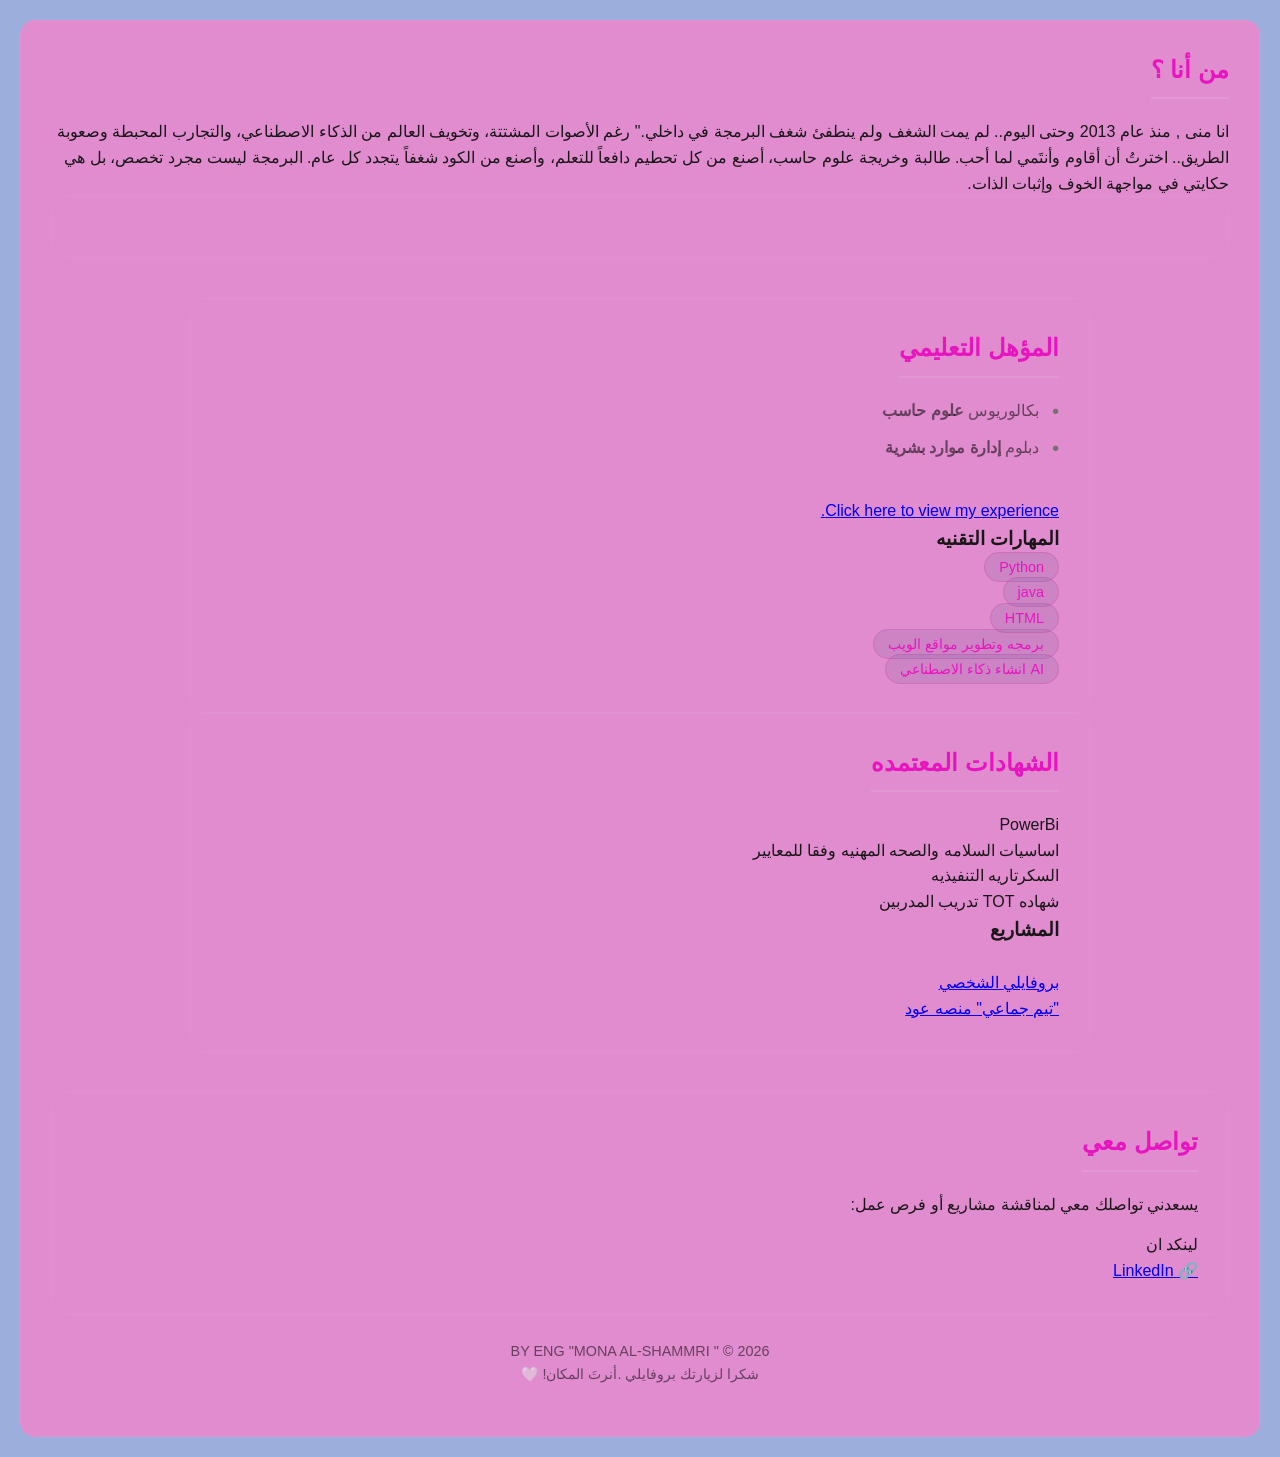
==== index.html @ d0b1ab3a "Add files via upload" ====
<!DOCTYPE html>
<html lang="ar" dir="rtl">
<head>
    <meta charset="UTF-8">
    <meta name="viewport" content="width=device-width, initial-scale=1.0">
    <title>منى الشمري | الملف التعريفي</title>
    <link rel ="stylesheet" href="style.css>"
</head>
<body>
     <section>

          <div class="card">
  <h2 class="section-title">من أنا ؟</h2> 
  <p class="bio-text">
   انا منى , منذ عام 2013 وحتى اليوم.. لم يمت الشغف ولم ينطفئ شغف البرمجة في داخلي." رغم الأصوات المشتتة، وتخويف العالم من الذكاء الاصطناعي، والتجارب المحبطة وصعوبة الطريق.. اخترتُ أن أقاوم وأنتَمي لما أحب. طالبة وخريجة علوم حاسب، أصنع من كل تحطيم دافعاً للتعلم، وأصنع من الكود شغفاً يتجدد كل عام. البرمجة ليست مجرد تخصص، بل هي حكايتي في مواجهة الخوف وإثبات الذات.
  </p>
<section>

</div>

    
<style>

        :root {
            --bg-color: #9baedc;
            --card-bg: #e08cce;
            --text-main: #1a1518;
            --text-muted: #0803088e;
            --primary: #e715c0;
            --secondary: #757073;
            --accent: #6a2b5b;
        }

        * {
            margin: 0;
            padding: 0;
            box-sizing: border-box;
            font-family: 'Segoe UI', Tahoma, Geneva, Verdana, sans-serif;
        }

        body {
            background-color: var(--bg-color);
            color: var(--text-main);
            line-height: 1.6;
            padding: 20px;
        }

        .container {
            max-width: 900px;
            margin: 40px auto;
        }

        /* الهيدر / الكرت الرئيسي */
        header {
            background: linear-gradient(135deg, var(--card-bg) 0%, #1e1b4b 100%);
            padding: 40px;
            border-radius: 20px;
            text-align: center;
            box-shadow: 0 10px 30px rgba(0,0,0,0.3);
            border: 1px solid rgba(255, 255, 255, 0.05);
            margin-bottom: 30px;
        }

        header h1 {
            font-size: 2.5rem;
            margin-bottom: 10px;
            background: linear-gradient(to left, var(--primary), var(--secondary));
            -webkit-text-fill-color: transparent;
        }

        header p {
            color: var(--text-muted);
            font-size: 1.1rem;
            max-width: 600px;
            margin: 15px auto 0 auto;
        }

        /* الأقسام الرئيسية */
        .grid {
            display: grid;
            grid-template-columns: repeat(auto-fit, minmax(300px, 1xl));
            gap: 20px;
        }

        section {
            background-color: var(--card-bg);
            padding: 30px;
            border-radius: 15px;
            border: 1px solid rgba(255, 255, 255, 0.05);
            transition: transform 0.3s ease;
        }

        section:hover {
            transform: translateY(-5px);
        }

        section h2 {
            font-size: 1.5rem;
            margin-bottom: 20px;
            color: var(--primary);
            border-bottom: 2px solid rgba(255, 255, 255, 0.1);
            padding-bottom: 8px;
            display: inline-block;
        }

        /* ستايل المهارات والشهادات */
        .tags {
            display: flex;
            flex-wrap: wrap;
            gap: 10px;
            margin-top: 10px;
        }

        .tag {
            background: rgba(31, 64, 117, 0.1);
            color: var(--primary);
            padding: 6px 14px;
            border-radius: 20px;
            font-size: 0.9rem;
            border: 1px solid rgba(218, 26, 145, 0.2);
        }

        .tag.hr {
            background: rgba(168, 85, 247, 0.1);
            color: var(--secondary);
            border: 1px solid rgba(168, 85, 247, 0.2);
        }

        .tag.cert {
            background: rgba(16, 185, 129, 0.1);
            color: var(--accent);
            border: 1px solid rgba(16, 185, 129, 0.2);
            font-weight: bold;
        }

        ul {
            list-style-type: none;
        }

        ul li {
            position: relative;
            padding-right: 20px;
            margin-bottom: 12px;
            color: var(--text-muted);
        }

        ul li::before {
            content: "•";
            color: var(--secondary);
            font-weight: bold;
            font-size: 1.2rem;
            position: absolute;
            right: 0;
            top: -2px;
        }

        footer {
            text-align: center;
            margin-top: 5px;
            padding: 20px;
            color: var(--text-muted);
            font-size: 0.9rem;
        }
    </style>
</head>
<body>

    <div class="container">

    

        </header>

        <div class="grid">
            <section>
                <h2>المؤهل التعليمي   </h2>
                <ul>
                    <li>بكالوريوس <strong>علوم حاسب</strong></li>
                    <li>دبلوم <strong>إدارة موارد بشرية</strong></li>
                </ul>
<br>
                 <a href="الخبرات.html"> Click here to view my experience. </a>
                
                <h1>المهارات التقنيه </h1>
                  <p style="color:rgb(52, 7, 45);"> </p>
        
                    <span class="tag">Python</span>
                    <br>
                                        <span class="tag">java </span>
<br>
                    <span class="tag">HTML</span>
                    <br>
                    <span class="tag">  برمجه وتطوير مواقع الويب</span>
                    <br>
                    <span class="tag">  AI انشاء ذكاء الاصطناعي</span>
                </div>
             <section>
                <h2> الشهادات المعتمده </h2>
                <p>PowerBi 
                    <br>
                اساسيات السلامه والصحه المهنيه وفقا للمعايير 
               <br>
               السكرتاريه التنفيذيه 
               <br>
               شهاده TOT تدريب المدربين 
               <br>
             </p>     
     
<h1> المشاريع </h1>   
<br>

<a href="https://comforting-brigadeiros-26d985.netlify.app/" >بروفايلي الشخصي</a>
<br>
<a href="https://drive.google.com/file/d/10i46WJzaLUjeI991WOuQ5ShAM4rWSYrC/view?usp=drivesdk">   "تيم جماعي" منصه عود </a>
                </div>
            <section id="contact">
            <h2>تواصل معي</h2>
            <p style="margin-bottom: 15px;">يسعدني  تواصلك معي لمناقشة مشاريع أو فرص عمل:</p>
            <div class="contact-links">
            <a >لينكد ان </a>
               <br>
               <a href="https://www.linkedin.com/in/mona-alshammri-b14722330" target="_blank">🔗 LinkedIn</a>
            
            </div>
        </section>

        </div>

        <footer>
            <p>BY ENG "MONA AL-SHAMMRI " &copy; 2026
                <br>
شكرا لزيارتك بروفايلي 
                 .أنرتَ المكان! 🤍
            </p>
        </footer>
    </div>

</body>
</html>
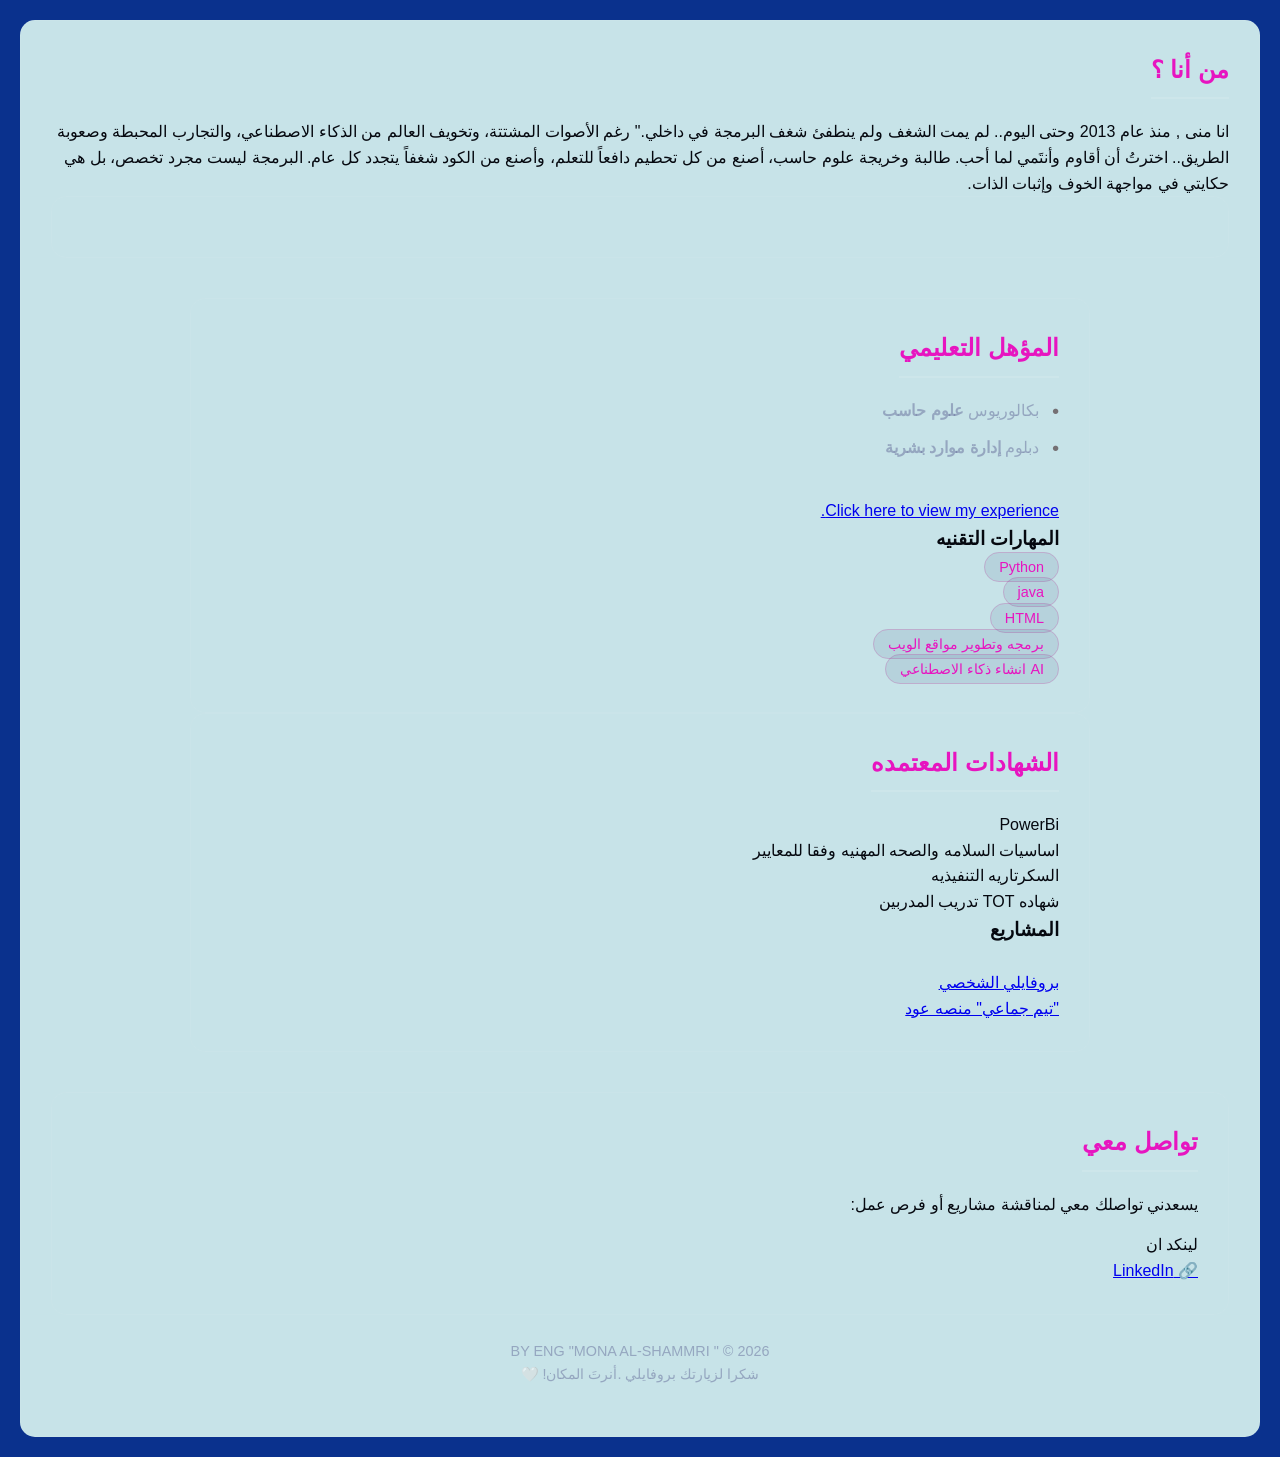
==== commit 9cbea18b: "Add files via upload" ====
--- a/index.html
+++ b/index.html
@@ -22,10 +22,10 @@
 <style>
 
         :root {
-            --bg-color: #9baedc;
-            --card-bg: #e08cce;
-            --text-main: #1a1518;
-            --text-muted: #0803088e;
+            --bg-color: #0a318d;
+            --card-bg: #c7e3e8;
+            --text-main: #05080f;
+            --text-muted: #6e77a08e;
             --primary: #e715c0;
             --secondary: #757073;
             --accent: #6a2b5b;
@@ -183,7 +183,6 @@
                 
                 <h1>المهارات التقنيه </h1>
                   <p style="color:rgb(52, 7, 45);"> </p>
-        
                     <span class="tag">Python</span>
                     <br>
                                         <span class="tag">java </span>
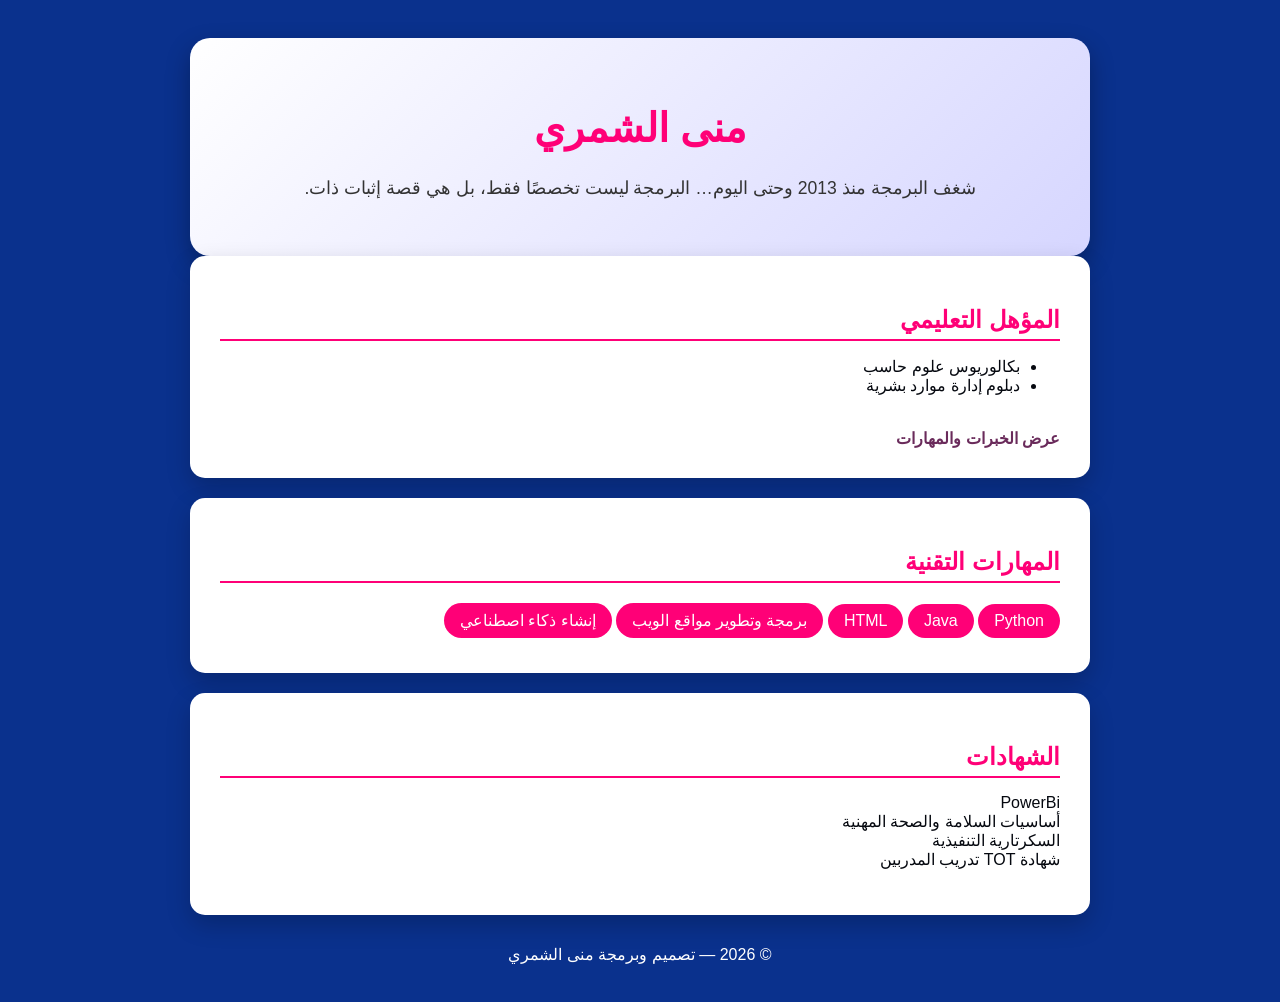
==== commit cdfa062b: "Add files via upload" ====
--- a/index.html
+++ b/index.html
@@ -2,237 +2,55 @@
 <html lang="ar" dir="rtl">
 <head>
     <meta charset="UTF-8">
-    <meta name="viewport" content="width=device-width, initial-scale=1.0">
     <title>منى الشمري | الملف التعريفي</title>
-    <link rel ="stylesheet" href="style.css>"
+    <link rel="stylesheet" href="style.css">
 </head>
+
 <body>
-     <section>
 
-          <div class="card">
-  <h2 class="section-title">من أنا ؟</h2> 
-  <p class="bio-text">
-   انا منى , منذ عام 2013 وحتى اليوم.. لم يمت الشغف ولم ينطفئ شغف البرمجة في داخلي." رغم الأصوات المشتتة، وتخويف العالم من الذكاء الاصطناعي، والتجارب المحبطة وصعوبة الطريق.. اخترتُ أن أقاوم وأنتَمي لما أحب. طالبة وخريجة علوم حاسب، أصنع من كل تحطيم دافعاً للتعلم، وأصنع من الكود شغفاً يتجدد كل عام. البرمجة ليست مجرد تخصص، بل هي حكايتي في مواجهة الخوف وإثبات الذات.
-  </p>
-<section>
+<div class="container">
+
+    <header>
+        <h1>منى الشمري</h1>
+        <p>شغف البرمجة منذ 2013 وحتى اليوم… البرمجة ليست تخصصًا فقط، بل هي قصة إثبات ذات.</p>
+    </header>
+
+    <section>
+        <h2>المؤهل التعليمي</h2>
+        <ul>
+            <li>بكالوريوس علوم حاسب</li>
+            <li>دبلوم إدارة موارد بشرية</li>
+        </ul>
+
+        <br>
+        <a href="الخبرات.html">عرض الخبرات والمهارات</a>
+    </section>
+
+    <section>
+        <h2>المهارات التقنية</h2>
+
+        <span class="tag">Python</span>
+        <span class="tag">Java</span>
+        <span class="tag">HTML</span>
+        <span class="tag">برمجة وتطوير مواقع الويب</span>
+        <span class="tag">إنشاء ذكاء اصطناعي</span>
+    </section>
+
+    <section>
+        <h2>الشهادات</h2>
+        <p>
+            PowerBi<br>
+            أساسيات السلامة والصحة المهنية<br>
+            السكرتارية التنفيذية<br>
+            شهادة TOT تدريب المدربين<br>
+        </p>
+    </section>
+
+    <footer>
+        © 2026 — تصميم وبرمجة منى الشمري  
+    </footer>
 
 </div>
 
-    
-<style>
-
-        :root {
-            --bg-color: #0a318d;
-            --card-bg: #c7e3e8;
-            --text-main: #05080f;
-            --text-muted: #6e77a08e;
-            --primary: #e715c0;
-            --secondary: #757073;
-            --accent: #6a2b5b;
-        }
-
-        * {
-            margin: 0;
-            padding: 0;
-            box-sizing: border-box;
-            font-family: 'Segoe UI', Tahoma, Geneva, Verdana, sans-serif;
-        }
-
-        body {
-            background-color: var(--bg-color);
-            color: var(--text-main);
-            line-height: 1.6;
-            padding: 20px;
-        }
-
-        .container {
-            max-width: 900px;
-            margin: 40px auto;
-        }
-
-        /* الهيدر / الكرت الرئيسي */
-        header {
-            background: linear-gradient(135deg, var(--card-bg) 0%, #1e1b4b 100%);
-            padding: 40px;
-            border-radius: 20px;
-            text-align: center;
-            box-shadow: 0 10px 30px rgba(0,0,0,0.3);
-            border: 1px solid rgba(255, 255, 255, 0.05);
-            margin-bottom: 30px;
-        }
-
-        header h1 {
-            font-size: 2.5rem;
-            margin-bottom: 10px;
-            background: linear-gradient(to left, var(--primary), var(--secondary));
-            -webkit-text-fill-color: transparent;
-        }
-
-        header p {
-            color: var(--text-muted);
-            font-size: 1.1rem;
-            max-width: 600px;
-            margin: 15px auto 0 auto;
-        }
-
-        /* الأقسام الرئيسية */
-        .grid {
-            display: grid;
-            grid-template-columns: repeat(auto-fit, minmax(300px, 1xl));
-            gap: 20px;
-        }
-
-        section {
-            background-color: var(--card-bg);
-            padding: 30px;
-            border-radius: 15px;
-            border: 1px solid rgba(255, 255, 255, 0.05);
-            transition: transform 0.3s ease;
-        }
-
-        section:hover {
-            transform: translateY(-5px);
-        }
-
-        section h2 {
-            font-size: 1.5rem;
-            margin-bottom: 20px;
-            color: var(--primary);
-            border-bottom: 2px solid rgba(255, 255, 255, 0.1);
-            padding-bottom: 8px;
-            display: inline-block;
-        }
-
-        /* ستايل المهارات والشهادات */
-        .tags {
-            display: flex;
-            flex-wrap: wrap;
-            gap: 10px;
-            margin-top: 10px;
-        }
-
-        .tag {
-            background: rgba(31, 64, 117, 0.1);
-            color: var(--primary);
-            padding: 6px 14px;
-            border-radius: 20px;
-            font-size: 0.9rem;
-            border: 1px solid rgba(218, 26, 145, 0.2);
-        }
-
-        .tag.hr {
-            background: rgba(168, 85, 247, 0.1);
-            color: var(--secondary);
-            border: 1px solid rgba(168, 85, 247, 0.2);
-        }
-
-        .tag.cert {
-            background: rgba(16, 185, 129, 0.1);
-            color: var(--accent);
-            border: 1px solid rgba(16, 185, 129, 0.2);
-            font-weight: bold;
-        }
-
-        ul {
-            list-style-type: none;
-        }
-
-        ul li {
-            position: relative;
-            padding-right: 20px;
-            margin-bottom: 12px;
-            color: var(--text-muted);
-        }
-
-        ul li::before {
-            content: "•";
-            color: var(--secondary);
-            font-weight: bold;
-            font-size: 1.2rem;
-            position: absolute;
-            right: 0;
-            top: -2px;
-        }
-
-        footer {
-            text-align: center;
-            margin-top: 5px;
-            padding: 20px;
-            color: var(--text-muted);
-            font-size: 0.9rem;
-        }
-    </style>
-</head>
-<body>
-
-    <div class="container">
-
-    
-
-        </header>
-
-        <div class="grid">
-            <section>
-                <h2>المؤهل التعليمي   </h2>
-                <ul>
-                    <li>بكالوريوس <strong>علوم حاسب</strong></li>
-                    <li>دبلوم <strong>إدارة موارد بشرية</strong></li>
-                </ul>
-<br>
-                 <a href="الخبرات.html"> Click here to view my experience. </a>
-                
-                <h1>المهارات التقنيه </h1>
-                  <p style="color:rgb(52, 7, 45);"> </p>
-                    <span class="tag">Python</span>
-                    <br>
-                                        <span class="tag">java </span>
-<br>
-                    <span class="tag">HTML</span>
-                    <br>
-                    <span class="tag">  برمجه وتطوير مواقع الويب</span>
-                    <br>
-                    <span class="tag">  AI انشاء ذكاء الاصطناعي</span>
-                </div>
-             <section>
-                <h2> الشهادات المعتمده </h2>
-                <p>PowerBi 
-                    <br>
-                اساسيات السلامه والصحه المهنيه وفقا للمعايير 
-               <br>
-               السكرتاريه التنفيذيه 
-               <br>
-               شهاده TOT تدريب المدربين 
-               <br>
-             </p>     
-     
-<h1> المشاريع </h1>   
-<br>
-
-<a href="https://comforting-brigadeiros-26d985.netlify.app/" >بروفايلي الشخصي</a>
-<br>
-<a href="https://drive.google.com/file/d/10i46WJzaLUjeI991WOuQ5ShAM4rWSYrC/view?usp=drivesdk">   "تيم جماعي" منصه عود </a>
-                </div>
-            <section id="contact">
-            <h2>تواصل معي</h2>
-            <p style="margin-bottom: 15px;">يسعدني  تواصلك معي لمناقشة مشاريع أو فرص عمل:</p>
-            <div class="contact-links">
-            <a >لينكد ان </a>
-               <br>
-               <a href="https://www.linkedin.com/in/mona-alshammri-b14722330" target="_blank">🔗 LinkedIn</a>
-            
-            </div>
-        </section>
-
-        </div>
-
-        <footer>
-            <p>BY ENG "MONA AL-SHAMMRI " &copy; 2026
-                <br>
-شكرا لزيارتك بروفايلي 
-                 .أنرتَ المكان! 🤍
-            </p>
-        </footer>
-    </div>
-
 </body>
 </html>
--- a/style.css
+++ b/style.css
@@ -0,0 +1,148 @@
+/* ألوان أساسية */
+:root {
+    --bg-color: #0a318d;
+    --card-bg: #ffffff;
+    --text-main: #05080f;
+    --primary: #ff0077;
+    --accent: #6a2b5b;
+}
+
+/* خلفية عامة */
+body {
+    background: var(--bg-color);
+    font-family: 'Segoe UI', Tahoma, Geneva, Verdana, sans-serif;
+    color: var(--text-main);
+    padding: 30px;
+}
+
+/* الحاوية */
+.container {
+    max-width: 900px;
+    margin: auto;
+}
+
+/* الهيدر */
+header {
+    background: linear-gradient(135deg, #ffffff, #d6d6ff);
+    padding: 40px;
+    border-radius: 20px;
+    text-align: center;
+    box-shadow: 0 10px 25px rgba(0,0,0,0.3);
+
+    opacity: 0;
+    transform: translateY(-40px);
+    animation: fadeDown 1s forwards;
+}
+
+@keyframes fadeDown {
+    to {
+        opacity: 1;
+        transform: translateY(0);
+    }
+}
+
+header h1 {
+    font-size: 2.5rem;
+    color: var(--primary);
+}
+
+header p {
+    color: #333;
+    font-size: 1.1rem;
+}
+
+/* الأقسام */
+section {
+    background: var(--card-bg);
+    padding: 30px;
+    border-radius: 15px;
+    margin-bottom: 20px;
+    box-shadow: 0 10px 25px rgba(0,0,0,0.2);
+
+    opacity: 0;
+    transform: translateY(40px);
+    animation: fadeUp 1s forwards;
+}
+
+@keyframes fadeUp {
+    to {
+        opacity: 1;
+        transform: translateY(0);
+    }
+}
+
+section h2 {
+    color: var(--primary);
+    border-bottom: 2px solid var(--primary);
+    padding-bottom: 5px;
+    margin-bottom: 15px;
+}
+
+/* المهارات */
+.tag {
+    display: inline-block;
+    background: var(--primary);
+    color: white;
+    padding: 8px 16px;
+    border-radius: 25px;
+    font-size: 1rem;
+    margin: 5px 0;
+
+    opacity: 0;
+    transform: scale(0.7);
+    animation: popIn 0.6s forwards;
+}
+
+@keyframes popIn {
+    to {
+        opacity: 1;
+        transform: scale(1);
+    }
+}
+
+.tag:nth-child(1) { animation-delay: 0.2s; }
+.tag:nth-child(2) { animation-delay: 0.4s; }
+.tag:nth-child(3) { animation-delay: 0.6s; }
+.tag:nth-child(4) { animation-delay: 0.8s; }
+.tag:nth-child(5) { animation-delay: 1s; }
+
+/* عناصر الخبرات */
+.exp-item {
+    background: var(--primary);
+    color: white;
+    padding: 15px;
+    border-radius: 10px;
+    margin-bottom: 15px;
+    font-size: 1.1rem;
+
+    opacity: 0;
+    transform: translateX(-40px);
+    animation: slideIn 0.7s forwards;
+}
+
+@keyframes slideIn {
+    to {
+        opacity: 1;
+        transform: translateX(0);
+    }
+}
+
+/* الروابط */
+a {
+    color: var(--accent);
+    font-weight: bold;
+    text-decoration: none;
+}
+
+a:hover {
+    color: var(--primary);
+}
+
+/* الفوتر */
+footer {
+    text-align: center;
+    margin-top: 30px;
+    color: white;
+    opacity: 0;
+    animation: fadeUp 1.5s forwards;
+}
